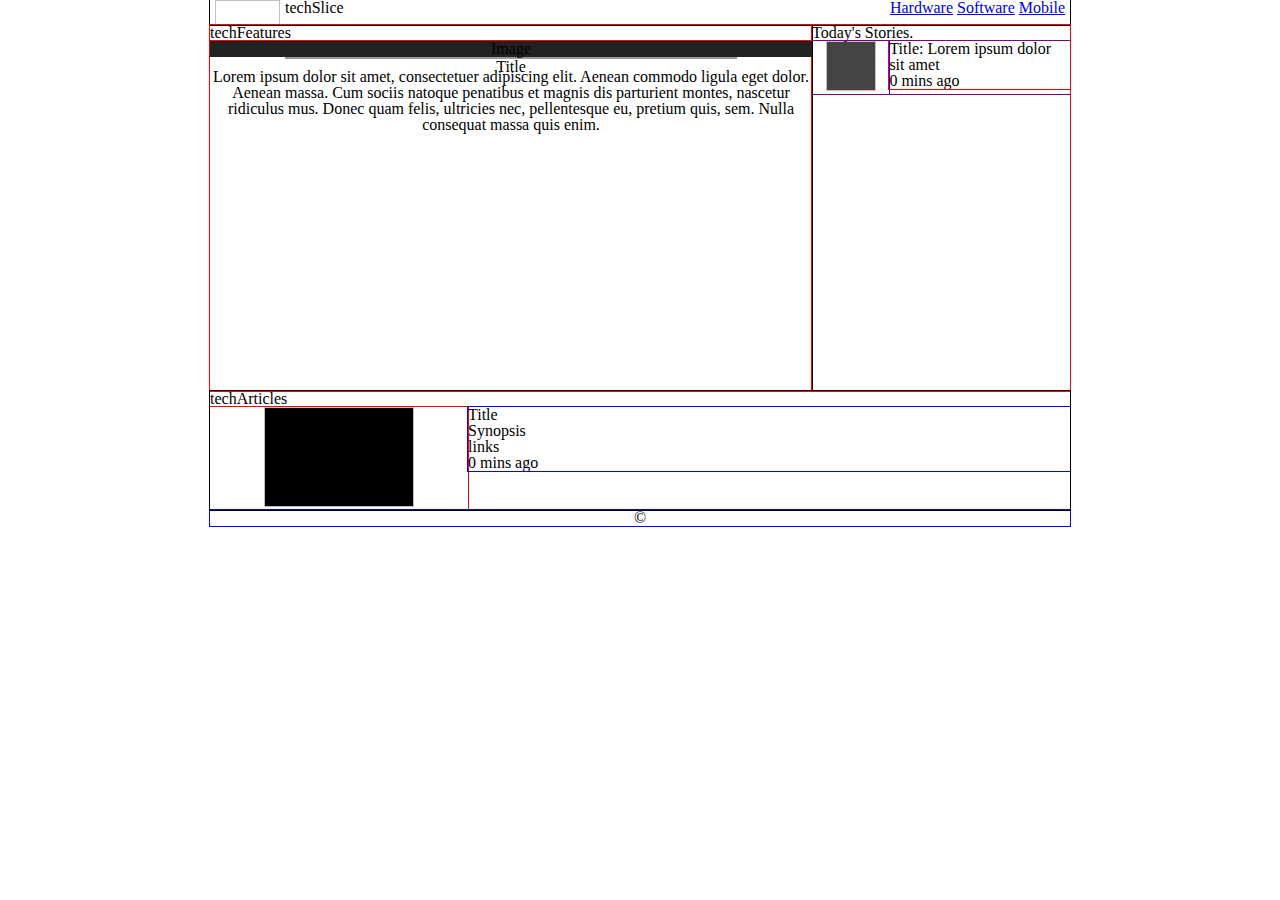
==== index.html @ e0d5ec9f "Finished Basic HTML/CSS" ====
<!DOCTYPE html>
<html lang="en">
<head>
	<title>techSlice</title>
	<meta charset="UTF-8">
	<meta name="viewport" content="width=device-width, initial-scale=1">
	<link rel="stylesheet" href="reset.css">
	<link rel="stylesheet" href="style.css">
	<script src="https://ajax.googleapis.com/ajax/libs/jquery/1.11.2/jquery.min.js"></script>
	<script src="script.js"></script>
</head>
<body>
	<div id="container">
	<header class="clearfix">
		<img class="second-link"></img>
		<div class="branding">techSlice</div>
		<nav>
			<ul>
				<li><a href="#">Hardware</a></li>
				<li><a href="#">Software</a></li>
				<li><a href="#">Mobile</a></li>
			</ul>
		</nav>
		<nav id="secondary">
			<p>Connect with us through</p>
			<ul>
				<li>facebook</li>
				<li>twitter</li>
				<li>youtube</li>
				<li>RSS</li>
				<li>e-mail</li>
			</ul>
		</nav>
	</header>
	<section>
	<div id="gallery">
		<h1>tech<span class="emphasis">Features</span></h1>
		<div id="carousel">
			<!-- Heading, Feature title -->
			<div class="title">Title</div>
			<!-- Image, Feature img -->
			<div class="img">Image</div>
			<!-- Paragraph, Feature description -->
			<div class="descript">
				<div class="hr"></div>
				<p>
				Lorem ipsum dolor sit amet, consectetuer adipiscing elit. Aenean commodo ligula eget dolor. Aenean massa. Cum sociis natoque penatibus et magnis dis parturient montes, nascetur ridiculus mus. Donec quam felis, ultricies nec, pellentesque eu, pretium quis, sem. Nulla consequat massa quis enim.
				</p>
			</div>
		</div>
	</div>
	<aside>
		<h2>Today's Stories.</h2>
		<div id="feature-list" >
			<!-- Image, Feature img -->
			<div class="col1">
				<img class="thumbnail"></img>
			</div>
			<div class="col2">
				<!-- Heading, Feature title -->
				<div class="title">Title: Lorem ipsum dolor sit amet</div>
				<!-- Paragraph, Feature Post Date (x mins ago) -->
				<div class="date">0 mins ago</div>
			</div>
		</div>
	</aside>
	</section>
	<div id="articles">
		<h1>tech<span class="emphasis">Articles</span></h1>
		<article>
			<!-- Img, Article Image -->
			<div class="col1">
				<img class="img"></img>
			</div>
			<div class="col2">
				<!-- Heading, Article Title -->
				<div class="title">Title</div>
				<!-- Paragraph, Article Synopsis -->
				<div class="synopsis">Synopsis</div>
				<!-- Img, Social Widgets -->
				<div class="links">links</div>
				<!-- Paragraph, Article Post Date (x mins ago) -->
				<div class="date">0 mins ago</div>
			</div>
		</article>
	</div>
	<footer>&copy;</footer>
	</div>
</body>
</html>
---- style.css ----
/*
h1
{
	font-size: 2em;
	color: #E3E3E3;
}

h2
{
	font-size: 1.5em;
	color: #E3E3E3;
}

h1, h2
{
	margin-bottom: 5px;
}
*/
#container
{
	margin: 0 auto;
	width: 860px;
	/*background-color: #A67B7B;*/
}

header
{
	display: inline-block;
	width: inherit;
	/*padding: 5px 0;*/
	margin: 0;
	padding: 0;
	outline: 1px solid black;
	/*background-color: #401A1A;*/
}

header .second-link
{
	width: 65px;
	height: 25px;
}

header #secondary
{
	display: none;
}

header img, .branding
{
	margin: 0;
	float: left;
	margin-left: 5px;
}

header nav
{
	text-align: right;
	margin: 0;
	margin-right: 5px;
}

header li
{
	display: inline-block;
	margin: 0;
}

section
{
	/*padding: 5px;
	padding-top: 0*/
	margin: 0;
	padding: 0;
	display: table-row;
	/*overflow: hidden;*/
	outline: 1px solid red;
}

#gallery
{
	width: 602px;
	display: table-cell;
	outline: 1px solid black;
	overflow: hidden;
}

#carousel
{
	text-align: center;
	height: 350px;
	position: relative;
	outline: 1px solid red;
}

#carousel .title
{
	position: absolute;
	width: 100%;
	top: 5%;
}

#carousel .img
{
	background-color: #222;
}

.hr
{
	margin: auto;
	margin-bottom: 10px;
	display: block;
	width: 75%;
	height: 2px;
	background-color: #999;
}

.descript
{
	/*padding: 10px;*/
	height: inherit;
}

aside
{
	width: 258px;
	/*float: right;
	clear: right;*/
	display: table-cell;
	overflow: hidden;
	outline: 1px solid red;
}

#feature-list
{
	overflow: hidden;
	/*height: 60px;*/
	display: table-row;
	outline: 1px solid purple;
}

#feature-list .col1
{
	width: 30%;
	height: inherit;
	float: left;
	display: table-cell;
	text-align: center;
	outline: 1px solid blue;
}


.thumbnail
{
	width: 50px;
	height: 50px;
	background-color: #444444;
}


#feature-list .col2
{
	width: 70%;
	float: left;
	display: table-cell;
	height: inherit;
	outline: 1px solid red;
}

#articles
{
	overflow: auto;
	height: 1%;
	outline: 1px solid black;
}

#articles .col1
{
	width: 30%;
	float: left;
	outline: 1px solid red;
	text-align: center;
}

article .img
{
	background-color: #000;
	width: 150px;
	height: 100px;
}

#articles .col2
{
	width: 70%;
	float: right;
	outline: 1px solid blue;
}

footer
{
	width: inherit;
	outline: 1px solid blue;
	text-align: center;
}
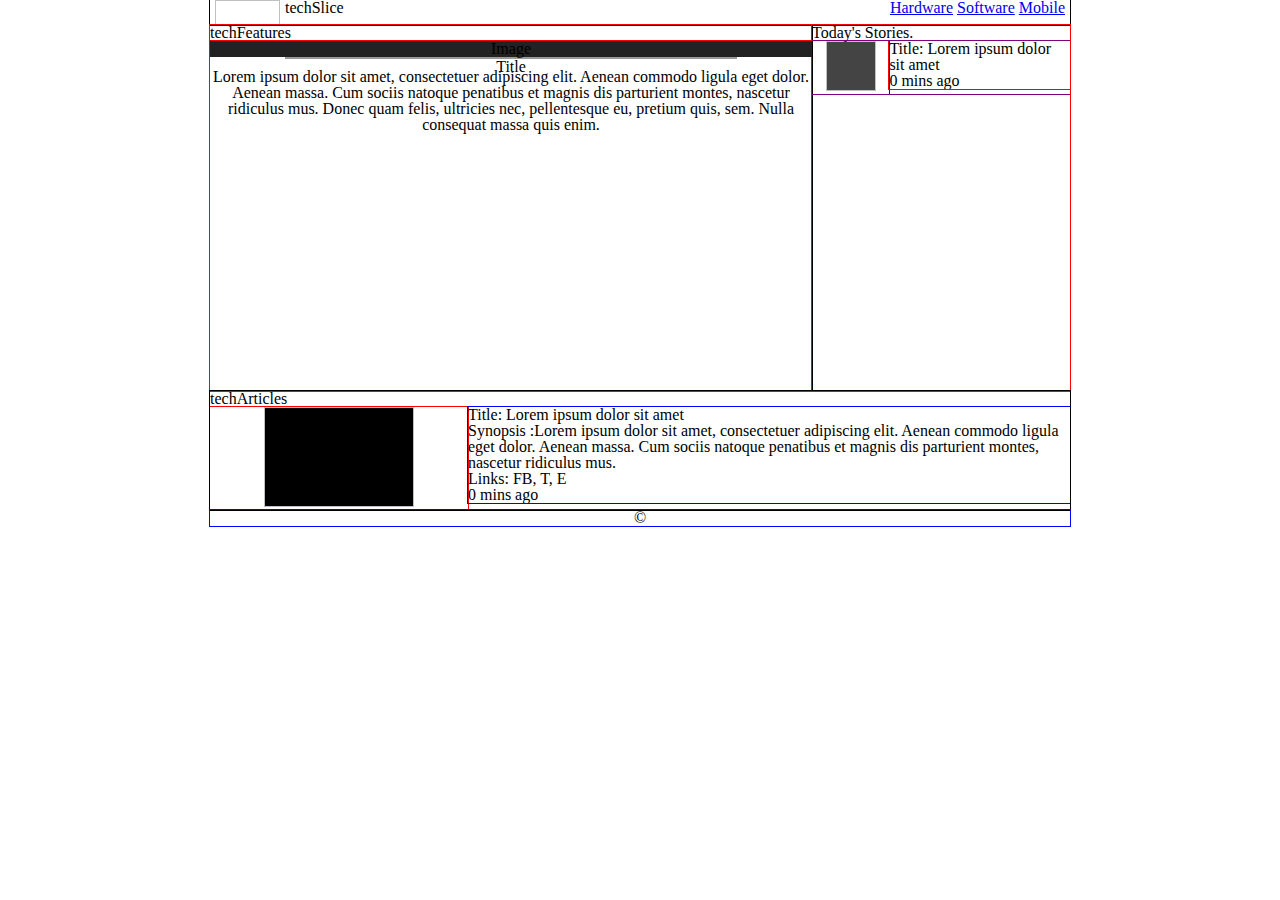
==== commit be65ed95: "added more filler, removed comments" ====
--- a/index.html
+++ b/index.html
@@ -36,11 +36,8 @@
 	<div id="gallery">
 		<h1>tech<span class="emphasis">Features</span></h1>
 		<div id="carousel">
-			<!-- Heading, Feature title -->
 			<div class="title">Title</div>
-			<!-- Image, Feature img -->
 			<div class="img">Image</div>
-			<!-- Paragraph, Feature description -->
 			<div class="descript">
 				<div class="hr"></div>
 				<p>
@@ -52,14 +49,11 @@
 	<aside>
 		<h2>Today's Stories.</h2>
 		<div id="feature-list" >
-			<!-- Image, Feature img -->
 			<div class="col1">
 				<img class="thumbnail"></img>
 			</div>
 			<div class="col2">
-				<!-- Heading, Feature title -->
 				<div class="title">Title: Lorem ipsum dolor sit amet</div>
-				<!-- Paragraph, Feature Post Date (x mins ago) -->
 				<div class="date">0 mins ago</div>
 			</div>
 		</div>
@@ -68,18 +62,16 @@
 	<div id="articles">
 		<h1>tech<span class="emphasis">Articles</span></h1>
 		<article>
-			<!-- Img, Article Image -->
 			<div class="col1">
 				<img class="img"></img>
 			</div>
 			<div class="col2">
-				<!-- Heading, Article Title -->
-				<div class="title">Title</div>
-				<!-- Paragraph, Article Synopsis -->
-				<div class="synopsis">Synopsis</div>
-				<!-- Img, Social Widgets -->
-				<div class="links">links</div>
-				<!-- Paragraph, Article Post Date (x mins ago) -->
+				<div class="title">Title: Lorem ipsum dolor sit amet</div>
+				<div class="synopsis">
+					<p>
+					Synopsis :Lorem ipsum dolor sit amet, consectetuer adipiscing elit. Aenean commodo ligula eget dolor. Aenean massa. Cum sociis natoque penatibus et magnis dis parturient montes, nascetur ridiculus mus.</div>
+					</p>
+				<div class="links">Links: FB, T, E</div>
 				<div class="date">0 mins ago</div>
 			</div>
 		</article>
--- a/style.css
+++ b/style.css
@@ -1,37 +1,14 @@
-/*
-h1
-{
-	font-size: 2em;
-	color: #E3E3E3;
-}
-
-h2
-{
-	font-size: 1.5em;
-	color: #E3E3E3;
-}
-
-h1, h2
-{
-	margin-bottom: 5px;
-}
-*/
 #container
 {
 	margin: 0 auto;
 	width: 860px;
-	/*background-color: #A67B7B;*/
 }
 
 header
 {
 	display: inline-block;
 	width: inherit;
-	/*padding: 5px 0;*/
-	margin: 0;
-	padding: 0;
 	outline: 1px solid black;
-	/*background-color: #401A1A;*/
 }
 
 header .second-link
@@ -47,7 +24,6 @@
 
 header img, .branding
 {
-	margin: 0;
 	float: left;
 	margin-left: 5px;
 }
@@ -55,24 +31,17 @@
 header nav
 {
 	text-align: right;
-	margin: 0;
 	margin-right: 5px;
 }
 
 header li
 {
 	display: inline-block;
-	margin: 0;
 }
 
 section
 {
-	/*padding: 5px;
-	padding-top: 0*/
-	margin: 0;
-	padding: 0;
 	display: table-row;
-	/*overflow: hidden;*/
 	outline: 1px solid red;
 }
 
@@ -116,15 +85,12 @@
 
 .descript
 {
-	/*padding: 10px;*/
 	height: inherit;
 }
 
 aside
 {
 	width: 258px;
-	/*float: right;
-	clear: right;*/
 	display: table-cell;
 	overflow: hidden;
 	outline: 1px solid red;
@@ -133,7 +99,6 @@
 #feature-list
 {
 	overflow: hidden;
-	/*height: 60px;*/
 	display: table-row;
 	outline: 1px solid purple;
 }
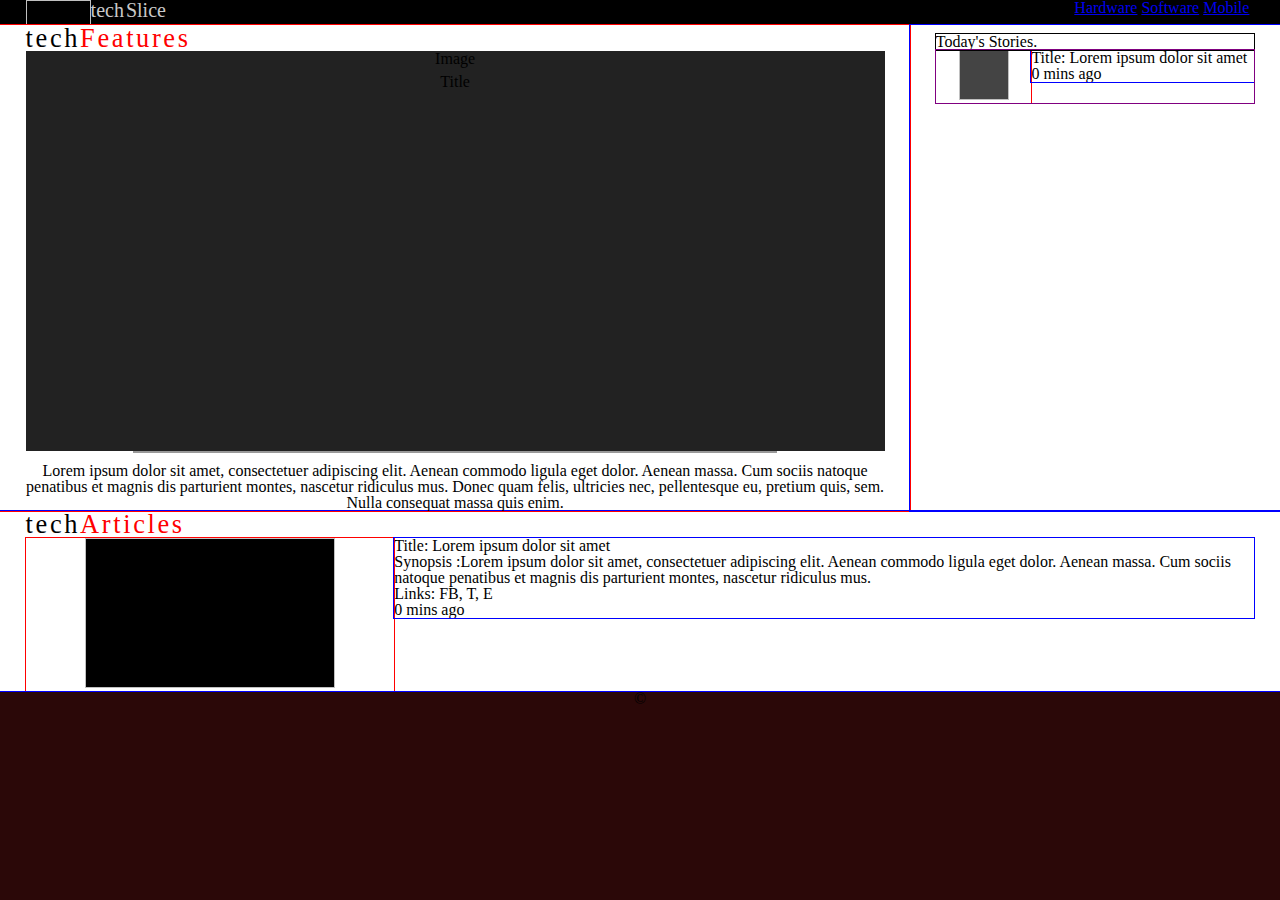
==== commit 59429d50: "Fluid css layout" ====
--- a/index.html
+++ b/index.html
@@ -6,6 +6,7 @@
 	<meta name="viewport" content="width=device-width, initial-scale=1">
 	<link rel="stylesheet" href="reset.css">
 	<link rel="stylesheet" href="style.css">
+	<link rel="stylesheet" href="font-media.css">
 	<script src="https://ajax.googleapis.com/ajax/libs/jquery/1.11.2/jquery.min.js"></script>
 	<script src="script.js"></script>
 </head>
@@ -13,7 +14,7 @@
 	<div id="container">
 	<header class="clearfix">
 		<img class="second-link"></img>
-		<div class="branding">techSlice</div>
+		<div class="branding">tech Slice</div>
 		<nav>
 			<ul>
 				<li><a href="#">Hardware</a></li>
--- a/style.css
+++ b/style.css
@@ -1,14 +1,34 @@
+body
+{
+	background-color: #2B0808;
+}
+
 #container
 {
 	margin: 0 auto;
-	width: 860px;
+	width: 100%;
+	background-color: #FFF;
+}
+
+h1
+{
+	font-family: "Heading Bold";
+	font-size: 1.65em;
+	letter-spacing: .1em;
+}
+
+.emphasis
+{
+	color: red;
 }
 
 header
 {
+	padding: 0 2%;
+	background-color: #000;
+	color: #C9C9C9;
 	display: inline-block;
-	width: inherit;
-	outline: 1px solid black;
+	width: 96%;
 }
 
 header .second-link
@@ -25,7 +45,13 @@
 header img, .branding
 {
 	float: left;
-	margin-left: 5px;
+}
+
+.branding
+{
+	font-family: "Heading";
+	font-size: 1.25em;
+	word-spacing: -3px;
 }
 
 header nav
@@ -42,23 +68,22 @@
 section
 {
 	display: table-row;
-	outline: 1px solid red;
 }
 
 #gallery
 {
-	width: 602px;
+	outline: 1px solid red;
+	padding: 0 2%;
+	width: 64%;
 	display: table-cell;
-	outline: 1px solid black;
 	overflow: hidden;
 }
 
 #carousel
 {
 	text-align: center;
-	height: 350px;
+	min-height: 350px;
 	position: relative;
-	outline: 1px solid red;
 }
 
 #carousel .title
@@ -71,6 +96,7 @@
 #carousel .img
 {
 	background-color: #222;
+	height: 400px;
 }
 
 .hr
@@ -90,27 +116,33 @@
 
 aside
 {
-	width: 258px;
+	outline: 1px solid blue;
+	padding: 0 2%;
+	width: 26%;
 	display: table-cell;
 	overflow: hidden;
-	outline: 1px solid red;
+}
+
+aside h2
+{
+	outline: 1px solid black;
 }
 
 #feature-list
 {
+	outline: 1px solid purple;
+	width: 100%;
 	overflow: hidden;
-	display: table-row;
-	outline: 1px solid purple;
+	display: block;
 }
 
 #feature-list .col1
 {
 	width: 30%;
+	outline: 1px solid red;
 	height: inherit;
 	float: left;
-	display: table-cell;
 	text-align: center;
-	outline: 1px solid blue;
 }
 
 
@@ -124,45 +156,44 @@
 
 #feature-list .col2
 {
+	outline: 1px solid blue;
 	width: 70%;
 	float: left;
-	display: table-cell;
-	height: inherit;
-	outline: 1px solid red;
 }
 
 #articles
 {
+	padding: 0 2%;
+	outline: 1px solid blue;
 	overflow: auto;
 	height: 1%;
-	outline: 1px solid black;
 }
 
 #articles .col1
 {
+	outline: 1px solid red;
 	width: 30%;
 	float: left;
-	outline: 1px solid red;
 	text-align: center;
 }
 
 article .img
 {
 	background-color: #000;
-	width: 150px;
-	height: 100px;
+	width: 250px;
+	height: 150px;
 }
 
 #articles .col2
 {
+	outline: 1px solid blue;
 	width: 70%;
 	float: right;
-	outline: 1px solid blue;
 }
 
 footer
 {
+	background-color: #2B0808;
 	width: inherit;
-	outline: 1px solid blue;
 	text-align: center;
 }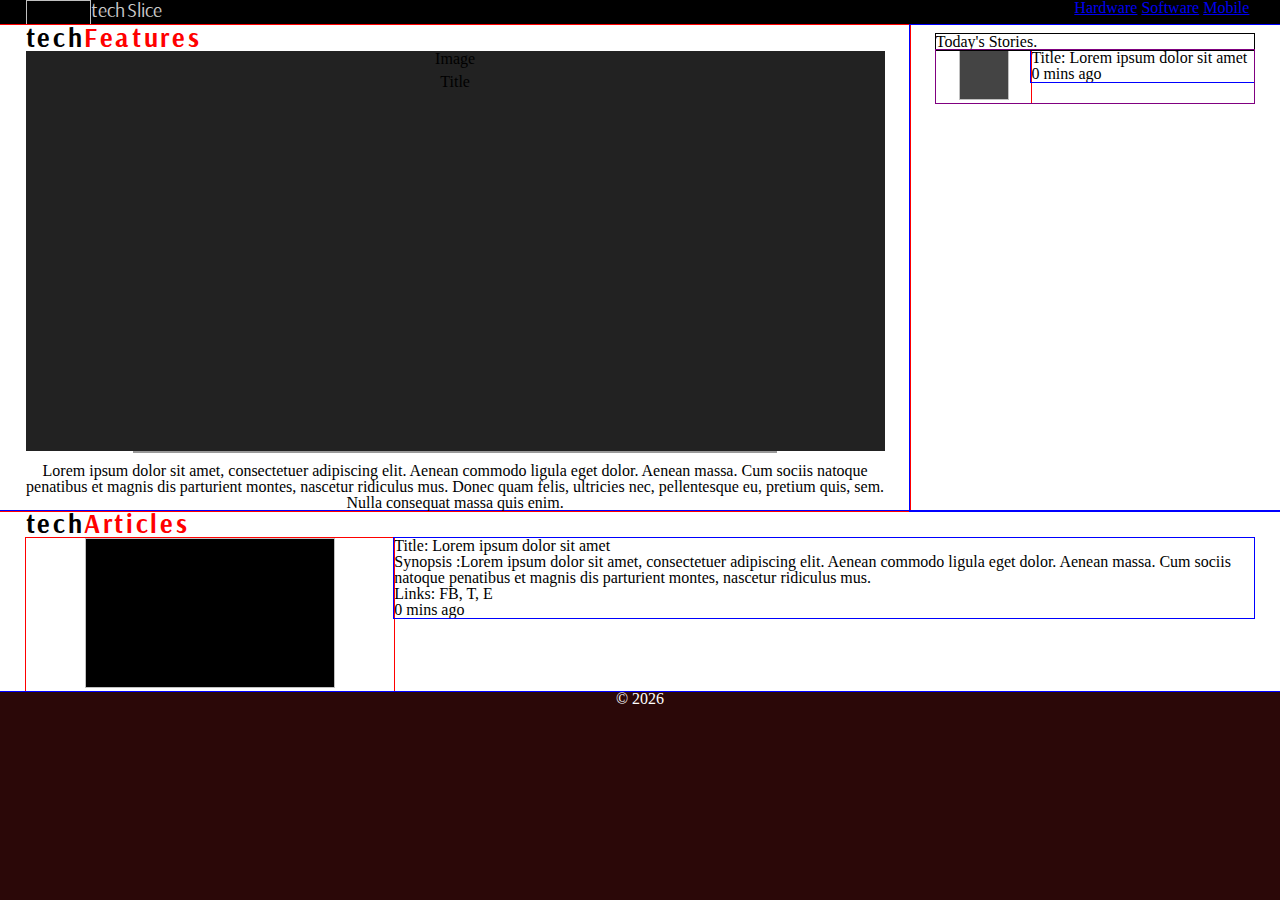
==== commit 63ec42f6: "added JS date to footer" ====
--- a/index.html
+++ b/index.html
@@ -77,7 +77,7 @@
 			</div>
 		</article>
 	</div>
-	<footer>&copy;</footer>
+	<footer><script> $(document).ready(function() { $("footer").html("&copy; " + new Date().getFullYear());});</script></footer>
 	</div>
 </body>
 </html>--- a/style.css
+++ b/style.css
@@ -194,6 +194,7 @@
 footer
 {
 	background-color: #2B0808;
+	color: #fff;
 	width: inherit;
 	text-align: center;
 }--- a/font-media.css
+++ b/font-media.css
@@ -0,0 +1,41 @@
+@font-face
+{
+	font-family: Heading;
+	src:  url('font/Arsenal-Regular.otf');
+}
+
+@font-face
+{
+	font-family: "Heading Bold";
+	src: url('font/Arsenal-Bold.otf');
+}
+
+@font-face
+{
+	font-family: "Text Bold";
+	src: url('font/DroidSans-Bold.ttf');
+}
+/*
+@media screen and (max-width: 1000px)
+{
+	.jumbotron {opacity: 0.5;}
+	header h1 { visibility: hidden; }
+	header h1.alternate { visibility: visible; display: block; font-size: 5em; color: #032942;
+		position: absolute; line-height: 320px; width: 100%; text-align: center;}
+	.col-md-4 { border:none !important; }
+	.img-box { height: 500px; }
+	.img-box div { height: 35px; }
+	.img-box span { line-height: 35px; font-size: 20px; }
+}
+
+@media screen and (max-width: 480px)
+{
+	.container-fluid { width: 100%; }
+	header { height: inherit; text-align: center; }
+	.jumbotron { background:none; height: inherit; opacity: 1; margin: 0; }
+	header h1.alternate { display: none; }
+	header h1 { top: 0; left: 0; visibility: visible; color:#E30000; line-height: 1em; }
+	.nav li {float:none;}
+	.img-box { height: 250px; }
+}
+*/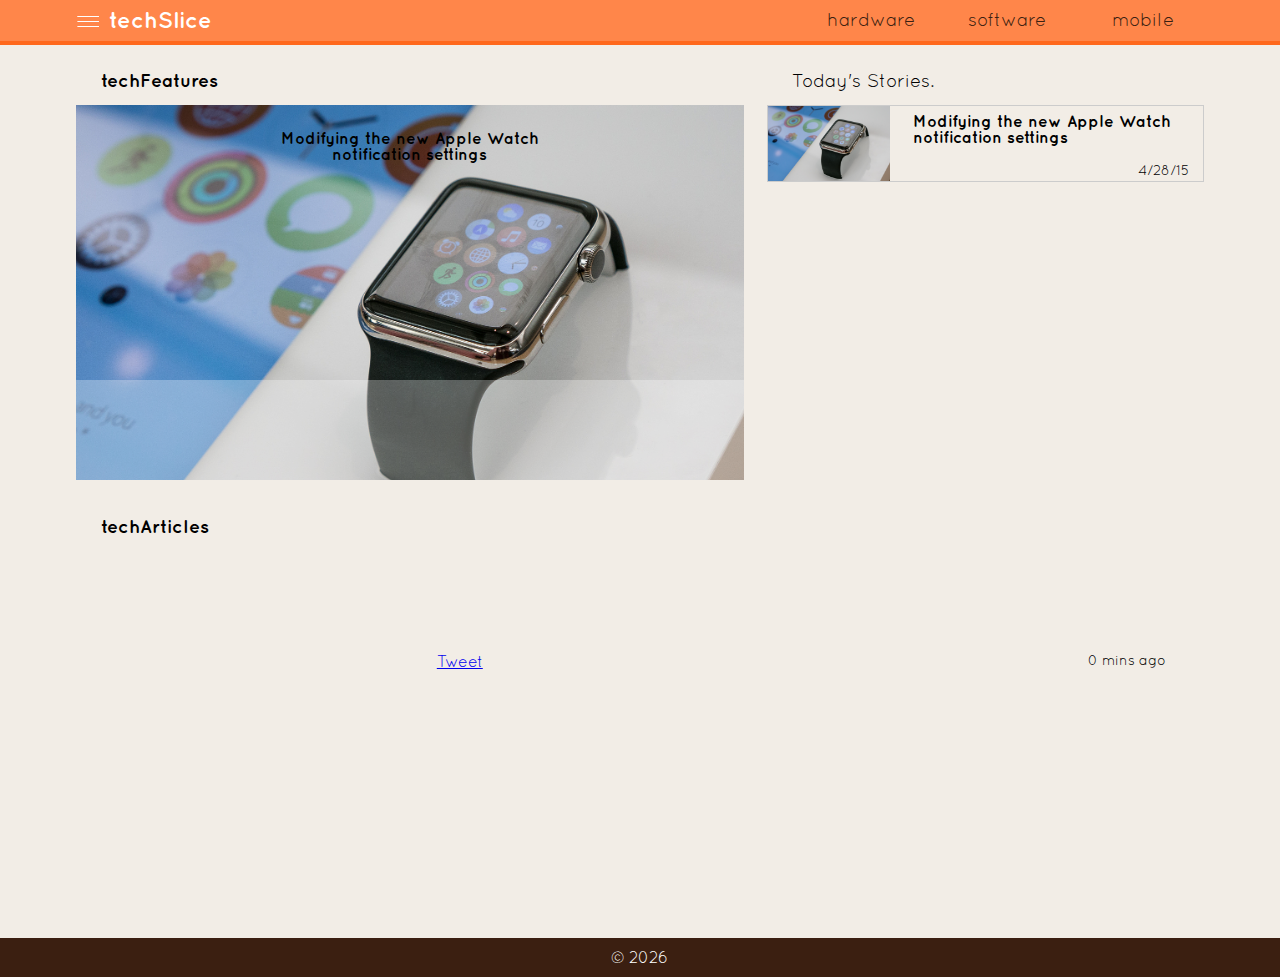
==== commit 99d78745: "ajax functionality added" ====
--- a/index.html
+++ b/index.html
@@ -5,79 +5,126 @@
 	<meta charset="UTF-8">
 	<meta name="viewport" content="width=device-width, initial-scale=1">
 	<link rel="stylesheet" href="reset.css">
-	<link rel="stylesheet" href="style.css">
-	<link rel="stylesheet" href="font-media.css">
-	<script src="https://ajax.googleapis.com/ajax/libs/jquery/1.11.2/jquery.min.js"></script>
-	<script src="script.js"></script>
+	<link rel="stylesheet" href="frame.css">
+    <link rel="stylesheet" href="header-format.css">
+    <link rel="stylesheet" href="content-format.css">
+    <link rel="stylesheet" href="font.css">
+    <link rel="stylesheet" href="color.css">
+<!--    <link rel="stylesheet" href="font-media.css">-->
+	<script src="https://ajax.googleapis.com/ajax/libs/jquery/2.1.3/jquery.min.js"></script>
+	<script src="header-script.js"></script>
+	<script src="json.js"></script>
 </head>
 <body>
 	<div id="container">
-	<header class="clearfix">
-		<img class="second-link"></img>
-		<div class="branding">tech Slice</div>
-		<nav>
-			<ul>
-				<li><a href="#">Hardware</a></li>
-				<li><a href="#">Software</a></li>
-				<li><a href="#">Mobile</a></li>
-			</ul>
-		</nav>
-		<nav id="secondary">
-			<p>Connect with us through</p>
-			<ul>
-				<li>facebook</li>
-				<li>twitter</li>
-				<li>youtube</li>
-				<li>RSS</li>
-				<li>e-mail</li>
-			</ul>
-		</nav>
-	</header>
-	<section>
-	<div id="gallery">
-		<h1>tech<span class="emphasis">Features</span></h1>
-		<div id="carousel">
-			<div class="title">Title</div>
-			<div class="img">Image</div>
-			<div class="descript">
-				<div class="hr"></div>
-				<p>
-				Lorem ipsum dolor sit amet, consectetuer adipiscing elit. Aenean commodo ligula eget dolor. Aenean massa. Cum sociis natoque penatibus et magnis dis parturient montes, nascetur ridiculus mus. Donec quam felis, ultricies nec, pellentesque eu, pretium quis, sem. Nulla consequat massa quis enim.
-				</p>
-			</div>
-		</div>
-	</div>
-	<aside>
-		<h2>Today's Stories.</h2>
-		<div id="feature-list" >
-			<div class="col1">
-				<img class="thumbnail"></img>
-			</div>
-			<div class="col2">
-				<div class="title">Title: Lorem ipsum dolor sit amet</div>
-				<div class="date">0 mins ago</div>
-			</div>
-		</div>
-	</aside>
-	</section>
-	<div id="articles">
-		<h1>tech<span class="emphasis">Articles</span></h1>
-		<article>
-			<div class="col1">
-				<img class="img"></img>
-			</div>
-			<div class="col2">
-				<div class="title">Title: Lorem ipsum dolor sit amet</div>
-				<div class="synopsis">
-					<p>
-					Synopsis :Lorem ipsum dolor sit amet, consectetuer adipiscing elit. Aenean commodo ligula eget dolor. Aenean massa. Cum sociis natoque penatibus et magnis dis parturient montes, nascetur ridiculus mus.</div>
-					</p>
-				<div class="links">Links: FB, T, E</div>
-				<div class="date">0 mins ago</div>
-			</div>
-		</article>
-	</div>
-	<footer><script> $(document).ready(function() { $("footer").html("&copy; " + new Date().getFullYear());});</script></footer>
-	</div>
+        <div class="row header">
+    	<header class="col-100 col no-pad">
+        <div class="logo-wrap">
+            <span class="left branding">
+                <img class="left" src="img/s-icon2.png">
+                <div class="right"><a href=".">techSlice</a></div>
+            </span>
+        </div>
+    		<nav id="menu" class="right">
+    			<ul>
+    				<li>
+                        <a class="tcenter" href="#">hardware</a>
+                        <div class="dropdown">
+                            <ul>
+                                <li><a href="#">Laptops<a></li>
+                                <li><a href="#">Desktops</a></li>
+                                <li><a href="#">Tablets</a></li>
+                                <li><a href="#">Acccessories</a></li>
+                            </ul>
+                        </div>
+                    </li>
+    				<li><a class="tcenter" href="#">software</a>
+                        <div class="dropdown drop-center tcenter">
+                            <input type="text" placeholder="Search by Publisher...">
+                        </div>
+                    </li>
+    				<li>
+                        <a class="tcenter" href="#">mobile</a>
+                        <div class="dropdown right">
+                            <ul>
+                                <li><a href="#">iPhone</a></li>
+                                <li><a href="#">Android</a></li>
+                                <li><a href="#">Windows Phone</a></li>
+                            </ul>
+                        </div>
+                    </li>
+    			</ul>
+    		</nav>
+    		<nav id="secondary" class="tcenter fixed">
+                <img class="close right" src="img/close.png">
+    			<p>Follow us:</p>
+                <div class="hr"></div>
+    			<ul>
+    				<li><img class="img" src="img/fb-icon.png">facebook</li>
+    				<li><img class="img" src="img/tw-icon.png">twitter</li>
+    				<li><img class="img" src="img/yt-icon.png">youtube</li>
+    				<li><img class="img" src="img/rss-icon.png">RSS</li>
+    				<li><img class="img" src="img/email-icon.png">e-mail</li>
+    			</ul>
+    		</nav>
+    	</header>
+        </div> <!-- end row for Header -->
+        <section class="row row-over bg"> <!-- Start Content Format CSS -->
+            <div class="col-60 col left content">
+                <h1>tech<span class="emph">Features</span></h1>
+                <div id="gallery">
+                    <div class="title tcenter"></div>
+                    <div class="img"></div>
+                    <div class="descript">
+                        <div class="hr"></div>
+                    </div> 
+                    <p> <!-- paragrpah will go inside div class descript, css trick -->
+                    </p> <!-- end description -->
+                </div> <!-- end gallery-->
+            </div> <!-- end first content column -->
+            <aside class="col-40 col right content">
+                <h2>Today's Stories.</h2>
+                <div id="feature-list">
+                <div class="row feature no-pad">
+                    <div class="col-30 col left no-pad">
+                        <div class="img"></div>
+                    </div>
+                    <div class="col-70 col right no-pad">
+                        <div class="title"></div>
+                        <div class="date"></div>
+                    </div>
+                </div> <!-- end singular feature -->
+                </div> <!-- end feature list -->
+            </aside>
+        </section> <!-- end row for Content - Gallery and Aside -->
+        <section class="row bg">
+            <div class="col-100 col content">
+                <h1>tech<span class="emph">Articles</span></h1>
+                <div id="article-list">
+                <div class="row article no-pad">
+                    <div class="col-30 col left no-pad">
+                        <div class="img"></div>
+                    </div>
+                    <div class="col-70 col right no-pad">
+                        <div class="title"></div>
+                        <div class="synopsis">
+                            <p>
+                            </p>
+                        <div class="links">
+                            <a href="https://twitter.com/share" class="twitter-share-button" data-url="null">Tweet</a>
+                            <script>
+                            !function(d,s,id){var js,fjs=d.getElementsByTagName(s)[0],p=/^http:/.test(d.location)?'http':'https';if(!d.getElementById(id)){js=d.createElement(s);js.id=id;js.src=p+'://platform.twitter.com/widgets.js';fjs.parentNode.insertBefore(js,fjs);}}(document, 'script', 'twitter-wjs');
+                            </script> 
+                        </div>
+                        <div class="date">0 mins ago</div>
+                    </div>
+                </div> <!-- end singular article -->
+                </div>
+            </div>
+        </section>
+        <div class="row foot">
+            <footer class="col-100 col tcenter"><script> $(document).ready(function() { $("footer").html("&copy; " + new Date().getFullYear());}); </script></footer>
+        </div>
+	</div> 
 </body>
-</html>+</html>
--- a/frame.css
+++ b/frame.css
@@ -0,0 +1,74 @@
+#container
+{
+    margin: 0 auto;
+    width: 100%;
+}
+
+.left
+{
+    float: left;
+}
+
+.right
+{
+    float: right;
+}
+
+.no-pad
+{
+    padding: 0 !important;
+}
+
+.fixed
+{
+    position: fixed;
+}
+
+.tcenter
+{
+    text-align: center;
+}
+
+.row
+{
+    padding: 0 5%;
+    clear: both;
+}
+
+.row-over
+{
+    overflow: auto;
+}
+
+.col
+{
+    padding: 1%;
+    height: 100%;
+    display: inline-block;
+    font-size: 16px;
+}
+
+.col-100
+{
+    width: 98%;
+}
+
+.col-70
+{
+    width: 68%;
+}
+
+.col-60
+{
+    width: 58%;
+}
+
+.col-40
+{
+    width: 38%;
+}
+
+.col-30
+{
+    width: 28%;
+}
--- a/header-format.css
+++ b/header-format.css
@@ -0,0 +1,150 @@
+.header
+{
+    position: relative;
+    border-bottom: 4px solid;
+    height: 41px;
+ }
+
+#menu
+{
+    position: absolute;
+    top: 0;
+    right: 6%;
+}
+
+.logo-wrap
+{
+    position: absolute;
+    top: 0;
+    left: 6%;
+}
+
+.logo-wrap , #menu , #menu ul , #menu li , #menu a , #secondary
+{
+    display: block;
+    height: 100%;
+}
+
+#menu > ul > li
+{
+    display: inline-block; /* Does not affect the list-item inside of dropdown menu */
+}
+
+.branding , #menu a , .dropdown
+{
+    line-height: 40px;  /* centers to nav bar */
+}
+
+.branding img
+{
+    margin-right: 10px;
+    margin-top: 16px;
+}
+
+.branding img:hover , #secondary img:hover
+{
+    cursor: pointer;
+}
+
+#menu > ul > li /* Does not affect the list-item inside of dropdown menu */
+{
+    margin-left: 10px;
+}
+
+#menu li
+{
+    position: relative;
+}
+
+#menu a
+{
+    padding: 0 10px;
+    text-decoration: none;
+}
+
+.dropdown
+{
+    display: none;
+    position: absolute;
+    width: 250px;
+    z-index: 999;
+}
+
+#menu .right
+{
+    right: 0;
+}
+
+#menu .drop-center /* dropdown menu centered on main menu list-item */
+{
+    left: -70px;
+}
+
+#menu li:hover .dropdown
+{
+    display: block;
+}
+
+.dropdown input
+{
+    border: 1px solid #666;
+    border-radius: 5px;
+    padding: 5px;
+}
+
+#menu > ul > li > a /* Does not affect the list-item inside of dropdown menu */
+{
+    width: 100px;
+}
+
+#secondary
+{
+    top: 0;
+    left: -250px;
+    z-index: 1000;
+    width: 200px;
+    padding: 25px;
+}
+
+#secondary .close
+{
+    position: absolute;
+    opacity: 0.6;
+    top: 2%;
+    right: 5%;
+    width: 14px;
+    height: 14px;
+}
+
+#secondary .close:hover
+{
+    opacity: 1;
+}
+
+#secondary .hr
+{
+    margin: 10px 0 20px 0;
+    height: 1px;
+    border-bottom: 1px solid;
+
+}
+
+#secondary li
+{   
+    position: relative;
+    margin: 10px auto;
+    cursor: pointer;
+    text-align: left;
+    padding: 5px 25px;
+    border: 1px dashed;
+    line-height: 35px;
+}
+
+#secondary .img
+{
+    position: relative;
+    top: 7px;
+    left: -10px;
+    width: 25px;
+    height: 25px;
+}
--- a/content-format.css
+++ b/content-format.css
@@ -0,0 +1,94 @@
+.content h1 , .content h2
+{
+    margin: 15px 0 15px 25px;
+}
+
+#gallery , #feature-list , #article-list
+{
+    position: relative;
+    overflow: visible;
+    height: 375px;
+}
+
+#gallery .img , .feature .img, .article .img
+{
+    height: 100%;
+    width: 100%;
+}
+
+#gallery .img , .feature .img , .article .img
+{
+    background-size: cover;
+}
+
+#gallery .title , #gallery .descript , #gallery p , .feature .title , .feature .date , .article .date , .article .links
+{
+    position: absolute;
+}
+
+#gallery .title
+{
+    left: 25%;
+    width: 50%;
+    top: 25px;
+    z-index: 998;
+}
+
+#gallery .descript
+{
+    width: 100%;
+    bottom: 0;
+    opacity: 0.3;
+    background: #FFF;
+    height: 100px;
+}
+
+#gallery p
+{
+    padding: 5px 10px 15px;
+    max-height: 80px;
+    opacity: 1.0;
+    overflow: auto;
+    bottom: 0;
+    line-height: 110%;
+}
+
+.feature
+{
+    height: 75px;
+    border: 1px solid;
+}
+
+.feature .col-70 , .article .col-70
+{
+    position: relative;
+}
+
+.feature .title
+{
+    top: 10%;
+    left: 2%;
+}
+
+.feature .date , .article .date
+{
+    bottom: 5%;
+    right: 5%;
+}
+
+.article
+{
+    height: 125px;
+}
+
+.article .links
+{
+    height: 18px;
+    bottom: 5%;
+}
+
+.article .title , .article .synopsis
+{
+    margin-top: 5px;
+    line-height: 120%;
+}
--- a/font.css
+++ b/font.css
@@ -0,0 +1,47 @@
+@font-face
+{
+	font-family: Text;
+	src: url('font/Quicksand-Regular.otf');
+}
+
+@font-face
+{
+	font-family: Text Bold;
+	src: url('font/Quicksand-Bold.otf');
+}
+
+
+#container
+{
+    font-family: Text;
+}
+
+.branding , h1 , #gallery .title , .feature .title , .article .title
+{
+    font-family: Text Bold;
+}
+
+.branding
+{
+    font-size: 1.4em;
+}
+
+#menu , h1 , h2
+{
+    font-size: 1.15em;
+}
+
+#gallery p
+{
+    font-family: Text;
+}
+
+.feature .title , .article .title
+{
+    font-size: 1em;
+}
+
+.feature .date , .article .date
+{
+    font-size: .875em;
+}
--- a/color.css
+++ b/color.css
@@ -0,0 +1,49 @@
+body , #menu > ul > li > a
+{
+    color: #3B1F11;
+}
+
+.header
+{
+    background: #FF864A;
+    border-color: #FF681C;
+}
+
+.header , .dropdown a , #secondary , .foot , .logo-wrap a
+{
+    text-decoration: none;
+    color: #FFF;
+}
+
+.bg , #secondary li:hover
+{
+    color: #000;
+    background:#F2EDE6;
+}
+
+.dropdown a:hover
+{
+    background: #FFF;
+    color: #000;
+}
+
+#secondary , #menu > ul > li:hover , .dropdown , input
+{
+    color: #FFF;
+    background: #333;
+}
+
+#secondary .hr , #secondary li
+{
+    border-color: #777;
+}
+
+.feature
+{
+    border-color: #CCC;
+}
+
+.foot
+{
+    background: #3B1F11; 
+}
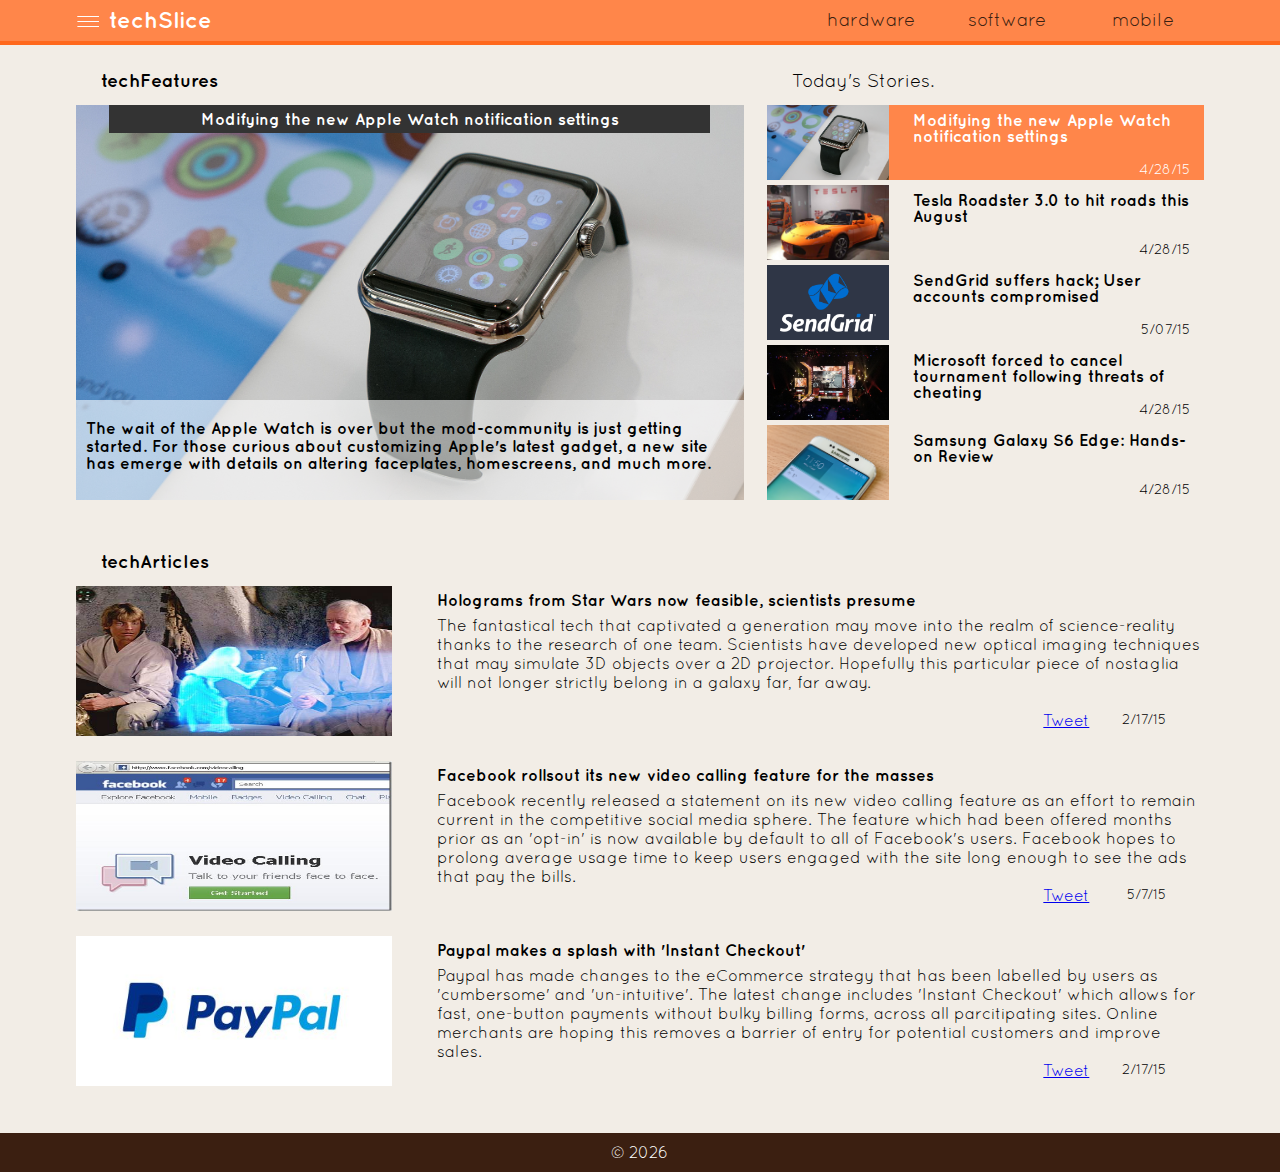
==== commit da134e78: "fixed article xhr" ====
--- a/index.html
+++ b/index.html
@@ -111,7 +111,7 @@
                             <p>
                             </p>
                         <div class="links">
-                            <a href="https://twitter.com/share" class="twitter-share-button" data-url="null">Tweet</a>
+                            <a href="https://twitter.com/share" class="twitter-share-button" data-url="">Tweet</a>
                             <script>
                             !function(d,s,id){var js,fjs=d.getElementsByTagName(s)[0],p=/^http:/.test(d.location)?'http':'https';if(!d.getElementById(id)){js=d.createElement(s);js.id=id;js.src=p+'://platform.twitter.com/widgets.js';fjs.parentNode.insertBefore(js,fjs);}}(document, 'script', 'twitter-wjs');
                             </script> 
--- a/content-format.css
+++ b/content-format.css
@@ -7,7 +7,14 @@
 {
     position: relative;
     overflow: visible;
-    height: 375px;
+    height: 395px;
+    margin-bottom: 15px;
+}
+
+#article-list
+{
+    height: 500px;
+    margin-bottom: 35px;
 }
 
 #gallery .img , .feature .img, .article .img
@@ -18,7 +25,14 @@
 
 #gallery .img , .feature .img , .article .img
 {
-    background-size: cover;
+    background-size: 100%;
+    background-repeat: no-repeat;
+    background-position: center;
+}
+
+.article .img
+{
+    background-size: 100% 100%;
 }
 
 #gallery .title , #gallery .descript , #gallery p , .feature .title , .feature .date , .article .date , .article .links
@@ -28,9 +42,10 @@
 
 #gallery .title
 {
-    left: 25%;
-    width: 50%;
-    top: 25px;
+    left: 5%;
+    width: 90%;
+    padding: 6px 0;
+    top: 0;
     z-index: 998;
 }
 
@@ -38,7 +53,7 @@
 {
     width: 100%;
     bottom: 0;
-    opacity: 0.3;
+    opacity: 0.6;
     background: #FFF;
     height: 100px;
 }
@@ -49,14 +64,15 @@
     max-height: 80px;
     opacity: 1.0;
     overflow: auto;
-    bottom: 0;
+    bottom: 3%;
     line-height: 110%;
 }
 
 .feature
 {
+    margin-bottom: 5px;
     height: 75px;
-    border: 1px solid;
+ /*   border: 1px solid;*/
 }
 
 .feature .col-70 , .article .col-70
@@ -78,12 +94,14 @@
 
 .article
 {
-    height: 125px;
+    height: 150px;
+    margin-bottom: 25px;
 }
 
 .article .links
 {
     height: 18px;
+    right: 15%;
     bottom: 5%;
 }
 
--- a/font.css
+++ b/font.css
@@ -16,7 +16,7 @@
     font-family: Text;
 }
 
-.branding , h1 , #gallery .title , .feature .title , .article .title
+.branding , h1 , #gallery .title , .feature .title , .article .title , #gallery p
 {
     font-family: Text Bold;
 }
@@ -31,11 +31,6 @@
     font-size: 1.15em;
 }
 
-#gallery p
-{
-    font-family: Text;
-}
-
 .feature .title , .article .title
 {
     font-size: 1em;
--- a/color.css
+++ b/color.css
@@ -3,9 +3,10 @@
     color: #3B1F11;
 }
 
-.header
+.header , .selected
 {
-    background: #FF864A;
+    color: #FFF;
+    background: #FF864A !important;
     border-color: #FF681C;
 }
 
@@ -27,7 +28,7 @@
     color: #000;
 }
 
-#secondary , #menu > ul > li:hover , .dropdown , input
+#secondary , #menu > ul > li:hover , .dropdown , input , .feature-hover , #gallery .title
 {
     color: #FFF;
     background: #333;
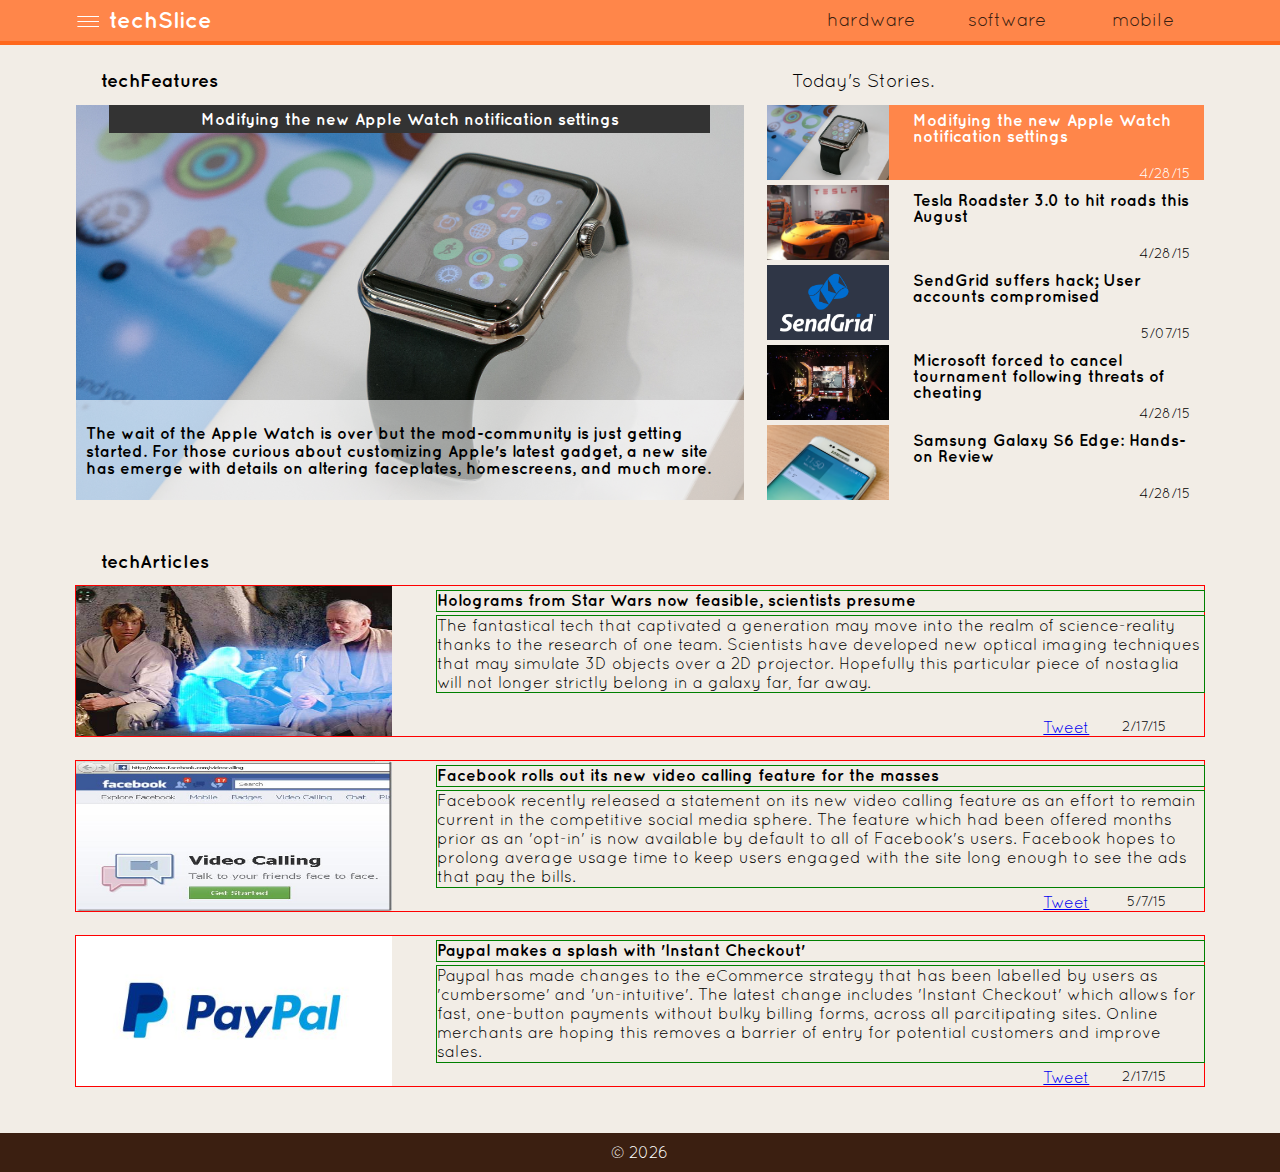
==== commit ff4688fb: "responsive design; fixed js for secondary nav scrollIn" ====
--- a/index.html
+++ b/index.html
@@ -10,7 +10,7 @@
     <link rel="stylesheet" href="content-format.css">
     <link rel="stylesheet" href="font.css">
     <link rel="stylesheet" href="color.css">
-<!--    <link rel="stylesheet" href="font-media.css">-->
+    <link rel="stylesheet" href="media.css">
 	<script src="https://ajax.googleapis.com/ajax/libs/jquery/2.1.3/jquery.min.js"></script>
 	<script src="header-script.js"></script>
 	<script src="json.js"></script>
--- a/header-format.css
+++ b/header-format.css
@@ -5,7 +5,7 @@
     height: 41px;
  }
 
-#menu
+#menu , .logo-wrap
 {
     position: absolute;
     top: 0;
@@ -14,8 +14,6 @@
 
 .logo-wrap
 {
-    position: absolute;
-    top: 0;
     left: 6%;
 }
 
--- a/content-format.css
+++ b/content-format.css
@@ -17,15 +17,11 @@
     margin-bottom: 35px;
 }
 
-#gallery .img , .feature .img, .article .img
+#gallery .img , .feature .img , .article .img
 {
     height: 100%;
     width: 100%;
-}
-
-#gallery .img , .feature .img , .article .img
-{
-    background-size: 100%;
+    background-size: cover;
     background-repeat: no-repeat;
     background-position: center;
 }
@@ -62,9 +58,10 @@
 {
     padding: 5px 10px 15px;
     max-height: 80px;
+    min-height: 60px;
     opacity: 1.0;
     overflow: auto;
-    bottom: 3%;
+    bottom: 0;
     line-height: 110%;
 }
 
@@ -72,7 +69,6 @@
 {
     margin-bottom: 5px;
     height: 75px;
- /*   border: 1px solid;*/
 }
 
 .feature .col-70 , .article .col-70
@@ -88,12 +84,13 @@
 
 .feature .date , .article .date
 {
-    bottom: 5%;
+    bottom: 0;
     right: 5%;
 }
 
 .article
 {
+    outline: 1px solid red;
     height: 150px;
     margin-bottom: 25px;
 }
@@ -102,11 +99,12 @@
 {
     height: 18px;
     right: 15%;
-    bottom: 5%;
+    bottom: 0;
 }
 
 .article .title , .article .synopsis
 {
+    outline: 1px solid green;
     margin-top: 5px;
     line-height: 120%;
 }
--- a/color.css
+++ b/color.css
@@ -6,7 +6,7 @@
 .header , .selected
 {
     color: #FFF;
-    background: #FF864A !important;
+    background: #FF864A;
     border-color: #FF681C;
 }
 
--- a/media.css
+++ b/media.css
@@ -0,0 +1,44 @@
+@media screen and (max-width: 800px)
+{
+    .header { height: auto; }
+
+    .logo-wrap , #menu
+    {
+        position: relative;
+        left: 0;
+        float: none;
+        text-align: center;
+        clear: both;
+    }
+
+    .branding { left: 0; }
+
+    .branding img , .branding div
+    {
+        float: none;
+        display: inline-block;
+        margin: 0 auto;
+    }
+
+    #secondary { width: 50%; padding: 25px 0; left: -50%; }
+    #secondary li { width: 60%; }
+
+    .article { overflow: hidden; }
+    .article .date { background: #FFF; }
+    .article .links { display: none; }
+    .article .synposis { text-overflow: ellipsis; }
+}
+
+@media screen and (max-width: 600px)
+{
+    #menu ul li  a { text-align: left; }
+    #menu > ul > li:hover .dropdown { display: none; }
+    #menu ul > li { display: block; width: 40%; border-top: 1px solid #DDD; }
+    #secondary { width: 100%; left: -100%; }
+    .content.col-60 { display: none; }
+    
+    .content.col-40
+    {
+        width: 98%;
+    }
+}
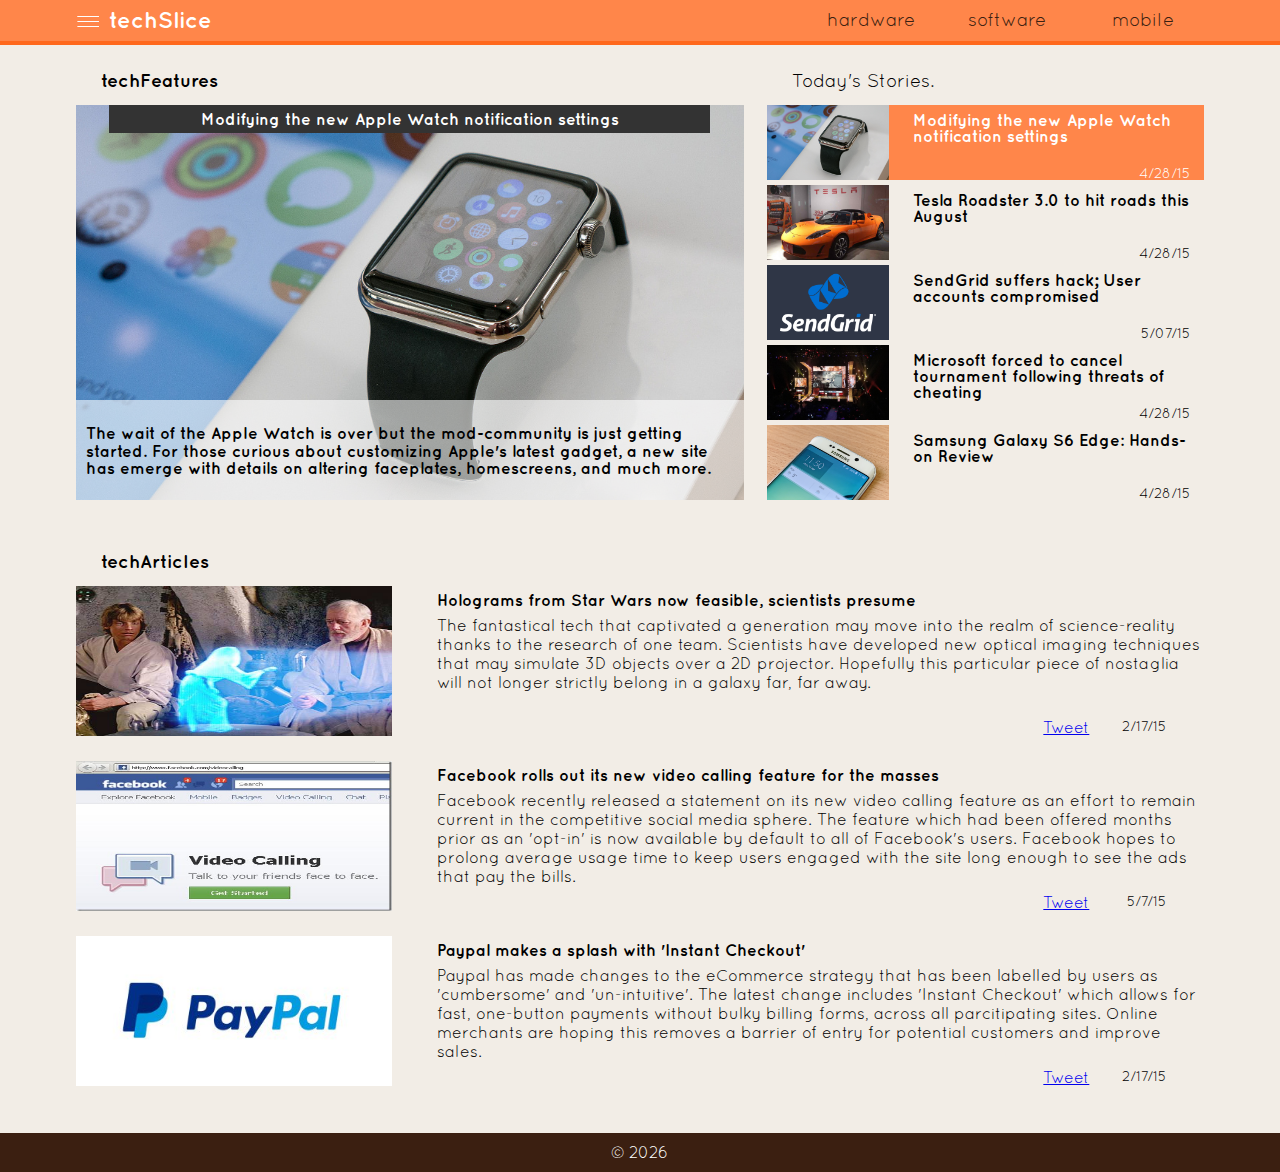
==== commit 5266b657: "final fixes" ====
--- a/index.html
+++ b/index.html
@@ -10,7 +10,7 @@
     <link rel="stylesheet" href="content-format.css">
     <link rel="stylesheet" href="font.css">
     <link rel="stylesheet" href="color.css">
-    <link rel="stylesheet" href="media.css">
+    <link rel="stylesheet" href="-media.css">
 	<script src="https://ajax.googleapis.com/ajax/libs/jquery/2.1.3/jquery.min.js"></script>
 	<script src="header-script.js"></script>
 	<script src="json.js"></script>
--- a/content-format.css
+++ b/content-format.css
@@ -90,7 +90,6 @@
 
 .article
 {
-    outline: 1px solid red;
     height: 150px;
     margin-bottom: 25px;
 }
@@ -104,7 +103,6 @@
 
 .article .title , .article .synopsis
 {
-    outline: 1px solid green;
     margin-top: 5px;
     line-height: 120%;
 }
